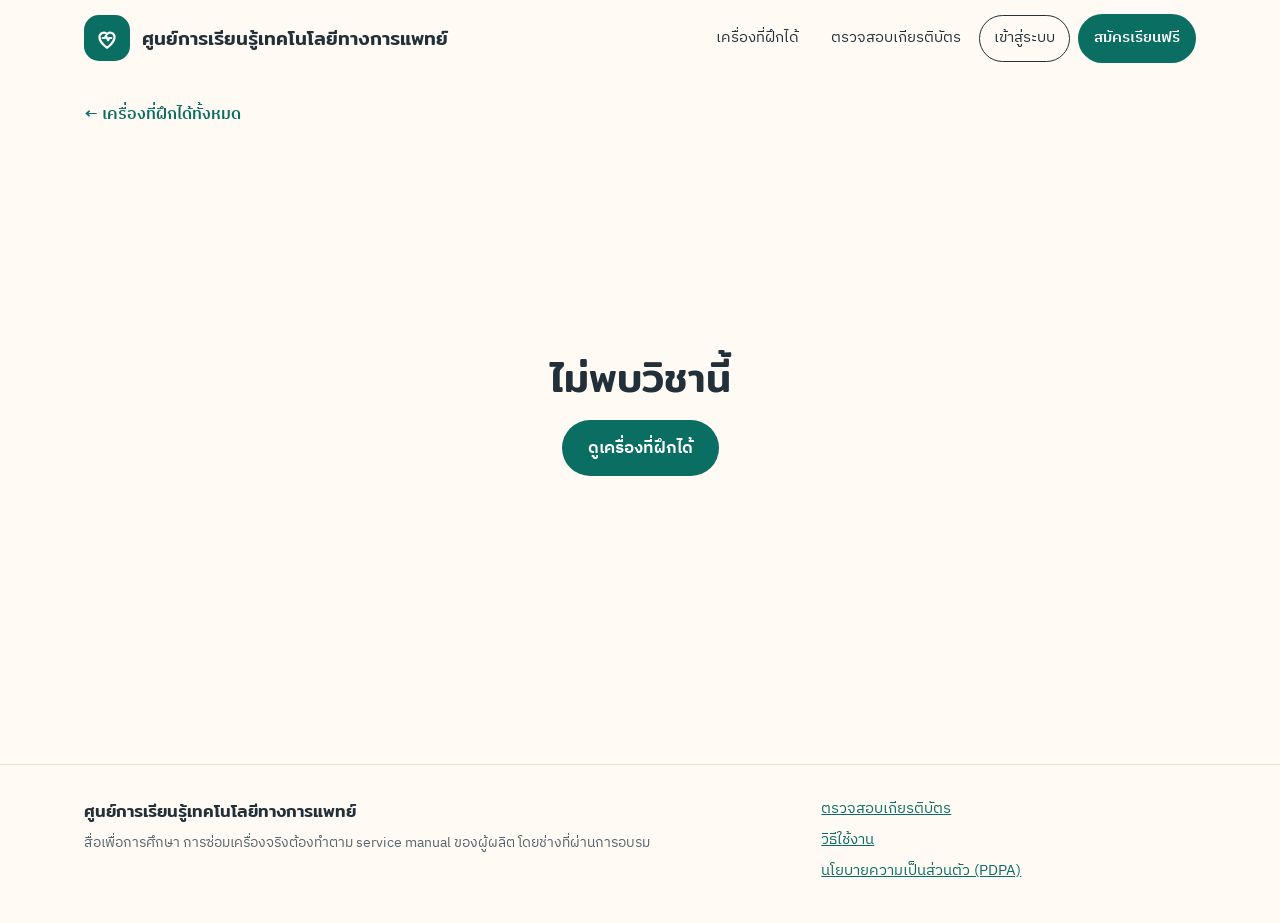
==== course.html @ 9ccb484e "Shared login and course enrollment with the learning center Main site: course pages with enrollment," ====
<!DOCTYPE html>
<html lang="th">
<head>
<meta charset="utf-8">
<meta name="viewport" content="width=device-width, initial-scale=1">
<title>รายละเอียดวิชา · ศูนย์การเรียนรู้เทคโนโลยีทางการแพทย์</title>
<link rel="preconnect" href="https://fonts.googleapis.com">
<link rel="preconnect" href="https://fonts.gstatic.com" crossorigin>
<link href="https://fonts.googleapis.com/css2?family=Mitr:wght@400;500;600&family=IBM+Plex+Sans+Thai:wght@400;500;600&display=swap" rel="stylesheet">
<link rel="stylesheet" href="css/site.css">
</head>
<body data-page="course">
<header class="site-head"></header>
<main id="main" class="wrap" style="padding-top:24px;padding-bottom:24px">
  <a class="back" href="./#devices">← เครื่องที่ฝึกได้ทั้งหมด</a>
  <div id="course"></div>
</main>
<footer class="site-foot"></footer>
<script src="js/config.js"></script>
<script src="js/api.js"></script>
<script src="js/courses.js"></script>
<script src="js/site.js"></script>
<script>
(function(){
  const M = window.MTC, esc = M.esc, S = window.SITE;
  const id = new URLSearchParams(location.search).get("c");
  const C = (window.COURSES||[]).find(x=>x.id===id);
  const root = document.getElementById("course");
  if(!C){ root.innerHTML = `<div class="soon-page"><h1>ไม่พบวิชานี้</h1><a class="btn btn-primary" href="./#devices">ดูเครื่องที่ฝึกได้</a></div>`; return; }
  document.title = C.th + " · " + S.name;
  const appUrl = (S.apps||{})[C.id] || "#";

  root.innerHTML = `
    <section class="course-hero">
      <div class="course-art art-${C.art}">${window.COURSE_ART[C.id]||""}</div>
      <div class="course-head">
        <span class="tag tag-mint">วิชาฝึกซ่อม · เรียนฟรี</span>
        <h1>${esc(C.th)}</h1>
        <span class="en">${esc(C.en)}</span>
        <p>${esc(C.intro)}</p>
        <div id="cta" class="cta-box" aria-live="polite"></div>
      </div>
    </section>
    <section class="course-grid">
      <div class="panel-card">
        <h2>เรียนอะไรบ้าง</h2>
        <ol class="learn-list">${C.learn.map(t=>`<li>${esc(t)}</li>`).join("")}</ol>
      </div>
      <div class="side-col">
        <div class="panel-card">
          <h2>เกณฑ์รับเกียรติบัตร</h2>
          <ul class="crit-list">${window.COURSE_CRIT.split(" · ").map(t=>`<li>${esc(t)}</li>`).join("")}</ul>
          <p class="muted small">เรียนตามจังหวะของตัวเอง ความคืบหน้าบันทึกให้อัตโนมัติ ทำต่อจากเครื่องไหนก็ได้</p>
        </div>
        <div class="panel-card">
          <h2>เหมาะกับใคร</h2>
          <p class="muted">นักศึกษา ช่างเครื่องมือแพทย์ บุคลากรโรงพยาบาล และผู้สนใจทั่วไป ไม่ต้องมีพื้นฐานไฟฟ้ามาก่อน</p>
        </div>
      </div>
    </section>`;

  const cta = document.getElementById("cta");
  function draw(state, msg){
    const sess = M.session();
    if(!sess){
      cta.innerHTML = `<a class="btn btn-primary" href="login.html?mode=reg&next=${encodeURIComponent("course.html?c="+C.id)}">สมัครสมาชิกเพื่อลงทะเบียนเรียน</a>
        <a class="btn btn-ghost" href="login.html?next=${encodeURIComponent("course.html?c="+C.id)}">มีบัญชีแล้ว เข้าสู่ระบบ</a>`;
      return;
    }
    const enrolled = (sess.enrolled||[]).includes(C.id);
    if(enrolled){
      cta.innerHTML = `<a class="btn btn-primary" href="${esc(appUrl)}">เข้าเรียน →</a>
        <span class="ok-note">✓ ลงทะเบียนเรียนวิชานี้แล้ว</span>${msg?`<div class="msg ok">${esc(msg)}</div>`:""}`;
    }else{
      cta.innerHTML = `<button class="btn btn-primary" id="enroll" type="button"${state==="busy"?" disabled":""}>${state==="busy"?"กำลังลงทะเบียน…":"ลงทะเบียนเรียนวิชานี้"}</button>
        <span class="muted small">ลงทะเบียนแล้วจะเห็นวิชานี้ในหน้าวิชาของฉัน</span>${msg?`<div class="msg bad">${esc(msg)}</div>`:""}`;
      document.getElementById("enroll").onclick = async ()=>{
        draw("busy");
        const r = await M.enroll(C.id);
        if(r.ok) draw("", "ลงทะเบียนเรียบร้อย กดเข้าเรียนได้เลย");
        else { if(r.err==="badpin"||r.err==="nouser"){ M.logout(); location.href="login.html?next="+encodeURIComponent("course.html?c="+C.id); return; } draw("", M.errText(r)); }
      };
    }
  }
  draw();
  /* ตรวจสถานะล่าสุดจากระบบ เผื่อลงทะเบียนจากเครื่องอื่น */
  if(M.session()) M.refresh().then(r=>{ if(r.ok || r.err==="badpin" || r.err==="nouser") draw(); });
})();
</script>
</body>
</html>
---- css/site.css ----
/* ===== ศูนย์การเรียนรู้เทคโนโลยีทางการแพทย์ ===== */
:root{
  --bg:#FFFBF4; --ink:#22303A; --muted:#56636E; --line:#EADFCF; --card:#FFFFFF;
  --accent:#0B6E62; --accent-d:#08544B; --mint:#E3F5F0; --peach:#FFE6D8; --peach-ink:#8A3A12;
  --sky:#E3EFFB; --butter:#FFF4D6; --sun:#FFD166; --coral:#F2785C; --night:#22303A;
  --maxw:1160px;
}
*{box-sizing:border-box}
html{scroll-behavior:smooth}
body{margin:0;background:var(--bg);color:var(--ink);font-family:"IBM Plex Sans Thai",system-ui,sans-serif;line-height:1.65;font-size:16px}
h1,h2,h3,.display{font-family:"Mitr","IBM Plex Sans Thai",sans-serif;font-weight:500;line-height:1.3}
a{color:var(--accent)} a:hover{color:var(--accent-d)}
img,svg{max-width:100%}
.wrap{max-width:var(--maxw);margin:0 auto;padding:0 24px}
.muted{color:var(--muted)}
.skip{position:absolute;left:-999px;top:8px;background:var(--ink);color:#fff;padding:8px 14px;border-radius:8px;z-index:20}
.skip:focus{left:8px}
:focus-visible{outline:3px solid var(--coral);outline-offset:2px}

/* buttons */
.btn{display:inline-flex;align-items:center;justify-content:center;gap:6px;min-height:44px;padding:12px 24px;border-radius:999px;font:inherit;font-weight:600;font-size:17px;text-decoration:none;border:2px solid transparent;cursor:pointer;transition:transform .15s, background .15s}
.btn:hover{transform:translateY(-1px)}
.btn-primary{background:var(--accent);color:#fff} .btn-primary:hover{background:var(--accent-d);color:#fff}
.btn-ghost{background:transparent;color:var(--ink)} .btn-ghost:hover{color:var(--accent)}
.btn-outline{background:transparent;color:var(--ink);border-color:var(--ink)}
.btn-sun{background:var(--sun);color:var(--ink)} .btn-sun:hover{color:var(--ink);background:#FFC53D}
.btn-sm{min-height:44px;padding:9px 18px;font-size:15px}

/* header */
.site-head{position:sticky;top:0;z-index:10;background:rgba(255,251,244,.94);backdrop-filter:blur(6px);border-bottom:1px solid transparent;transition:border-color .2s}
.site-head.scrolled{border-bottom-color:var(--line)}
.head-row{display:flex;align-items:center;gap:16px;padding-top:14px;padding-bottom:14px}
.brand{display:flex;align-items:center;gap:12px;text-decoration:none;color:var(--ink);margin-right:auto}
.brand:hover{color:var(--ink)}
.logo{width:46px;height:46px;border-radius:15px;background:var(--accent);display:grid;place-items:center;flex:none}
.brand-name{font-family:"Mitr",sans-serif;font-weight:500;font-size:19px;line-height:1.3}
.nav{display:flex;align-items:center;gap:4px}
.nav a{padding:10px 14px;border-radius:999px;color:var(--ink);text-decoration:none;font-size:15px}
.nav a:hover{background:var(--mint)}
.nav .btn{margin-left:4px}
.nav a.btn-primary,.nav a.btn-primary:hover{color:#fff;background:var(--accent)}
.nav a.btn-primary:hover{background:var(--accent-d)}
.nav .nav-login{border:1.5px solid var(--ink)}
.menu-btn{display:none;width:46px;height:46px;border-radius:12px;border:1.5px solid var(--ink);background:transparent;cursor:pointer;place-items:center;color:var(--ink)}
@media (max-width:960px){
  .menu-btn{display:grid}
  .nav{display:none;position:absolute;left:0;right:0;top:100%;background:var(--bg);flex-direction:column;align-items:stretch;padding:8px 24px 20px;border-bottom:1px solid var(--line);box-shadow:0 12px 24px rgba(34,48,58,.08)}
  .nav.open{display:flex}
  .nav a{padding:12px 14px;font-size:17px}
  .nav .btn{margin:6px 0 0}
  .brand-name{font-size:17px}
}

/* hero */
.hero{display:flex;flex-wrap:wrap;gap:40px;align-items:center;padding-top:40px;padding-bottom:24px}
.hero-text{flex:1 1 460px;display:flex;flex-direction:column;gap:18px}
.tag{align-self:flex-start;font-size:14px;font-weight:600;padding:6px 14px;border-radius:999px}
.tag-peach{background:var(--peach);color:var(--peach-ink)}
.hero h1{margin:0;font-size:clamp(32px,5vw,48px)}
.hero p{margin:0;font-size:18px;color:var(--muted)}
.hero-actions{display:flex;flex-wrap:wrap;gap:12px;align-items:center}
.hero-art{flex:1 1 400px;display:flex;justify-content:center}
.hero-art svg{width:100%;max-width:460px;height:auto}

/* sections */
.section{padding-top:48px;padding-bottom:24px}
.section-head{display:flex;flex-direction:column;gap:6px;margin-bottom:24px}
.section-head h2{margin:0;font-size:clamp(26px,3.6vw,34px)}
.section-head p{margin:0;color:var(--muted);font-size:17px}

/* device cards */
.devices{display:flex;flex-wrap:wrap;gap:24px}
.device{flex:1 1 340px;text-decoration:none;color:var(--ink);background:var(--card);border:2px solid var(--ink);border-radius:28px;overflow:hidden;display:flex;flex-direction:column;transition:transform .2s, box-shadow .2s}
.device:hover{color:var(--ink);transform:translateY(-3px);box-shadow:0 10px 0 var(--ink)}
.device-art{position:relative;height:190px;display:grid;place-items:center;padding:20px}
.device-art svg{height:140px;width:auto}
.device-art .badge{position:absolute;top:16px;left:16px;font-size:13px;font-weight:600;color:#fff;background:var(--accent);padding:4px 12px;border-radius:999px}
.art-sky{background:var(--sky)} .art-peach{background:var(--peach)}
.device-body{padding:22px 24px 24px;display:flex;flex-direction:column;gap:8px;flex:1}
.device-body h3{margin:0;font-size:24px}
.device-body .en{color:var(--muted);font-size:15px}
.device-body p{margin:4px 0 0;color:var(--muted);font-size:15px}
.device-body .go{margin-top:auto;padding-top:10px;font-weight:600;color:var(--accent)}
.soon-row{display:flex;flex-wrap:wrap;gap:12px;align-items:center;margin-top:24px}
.soon-row b{color:var(--muted)}
.chip{padding:8px 16px;border-radius:999px;background:var(--butter);font-size:15px}

/* sample case */
.sample{background:var(--mint);border-radius:32px;padding:36px;display:flex;flex-wrap:wrap;gap:32px;align-items:flex-start}
.sample-intro{flex:1 1 340px;display:flex;flex-direction:column;gap:12px}
.sample-intro h2{margin:0;font-size:clamp(26px,3.4vw,32px)}
.sample-intro p{margin:0;color:#3E4B55;font-size:17px}
.steps{list-style:none;margin:6px 0 0;padding:0;display:flex;flex-direction:column;gap:10px}
.steps li{display:flex;gap:12px;align-items:center}
.steps .n{width:32px;height:32px;border-radius:999px;background:#fff;border:2px solid var(--ink);font-weight:600;display:grid;place-items:center;flex:none}
.ticket{flex:1 1 420px;background:#fff;border:2px solid var(--ink);border-radius:24px;padding:24px;display:flex;flex-direction:column;gap:14px}
.ticket-head{display:flex;justify-content:space-between;gap:12px;flex-wrap:wrap;align-items:center;font-weight:600}
.level{font-size:13px;font-weight:600;color:var(--peach-ink);background:var(--peach);padding:3px 12px;border-radius:999px}
.alarm-screen{background:var(--night);color:#FFB4A2;font-family:ui-monospace,Menlo,monospace;font-size:17px;padding:10px 14px;border-radius:12px}
.ticket p{margin:0;color:var(--muted)}
.choice{font:inherit;text-align:left;min-height:48px;padding:12px 16px;border-radius:14px;border:2px solid #D8CFC0;background:#fff;color:var(--ink);cursor:pointer;transition:border-color .15s, background .15s}
.choice:hover{border-color:var(--ink)}
.choice.good{border-color:var(--accent);background:var(--mint)}
.choice.bad{border-color:#B0452A;background:var(--peach)}
.fb{border-radius:14px;padding:12px 16px}
.fb.good{background:var(--mint)} .fb.good b{color:var(--accent)}
.fb.bad{background:var(--peach)} .fb.bad b{color:var(--peach-ink)}
.fb[hidden]{display:none}

/* join */
.join{background:var(--night);color:#fff;border-radius:32px;padding:44px 36px;display:flex;flex-wrap:wrap;gap:28px;align-items:center;justify-content:space-between}
.join h2{margin:0;font-size:clamp(26px,3.4vw,32px)}
.join p{margin:0;color:#D3DAE0;font-size:17px}
.join-text{flex:1 1 420px;display:flex;flex-direction:column;gap:10px}
.who{display:flex;flex-wrap:wrap;gap:8px;margin-top:4px}
.who span{padding:6px 14px;border-radius:999px;background:#34444F;font-size:14px}
.join-actions{display:flex;flex-direction:column;gap:10px;align-items:flex-start}
.join-actions a.link{color:#9FE6D6;font-size:15px}

/* footer */
.site-foot{border-top:1px solid var(--line);margin-top:56px}
.foot-row{display:flex;flex-wrap:wrap;gap:28px;padding-top:32px;padding-bottom:40px}
.foot-row > div{display:flex;flex-direction:column;gap:6px}
.foot-main{flex:2 1 360px}
.foot-col{flex:1 1 200px;font-size:15px}
.foot-name{font-family:"Mitr",sans-serif;font-weight:500;font-size:17px}

/* placeholder page */
.soon-page{min-height:60vh;display:flex;flex-direction:column;align-items:center;justify-content:center;text-align:center;gap:16px;padding-top:64px;padding-bottom:64px}
.soon-page h1{margin:0;font-size:clamp(28px,4vw,40px)}
.soon-page p{margin:0;color:var(--muted);font-size:18px;max-width:560px}

@media (max-width:600px){
  .sample,.join{padding:24px;border-radius:24px}
  .device{border-radius:22px}
}
@media (prefers-reduced-motion:reduce){ html{scroll-behavior:auto} .btn,.device{transition:none} .btn:hover,.device:hover{transform:none} }

/* ===== หน้าเพิ่มเติม ===== */
.small{font-size:14px}
.center{text-align:center}
.wide{width:100%}
.back{display:inline-block;margin-bottom:16px;text-decoration:none;font-weight:600}
.tag-mint{background:var(--mint);color:var(--accent)}
.btn[disabled]{opacity:.6;cursor:wait;transform:none}
.msg{border-radius:14px;padding:12px 16px;margin:12px 0;font-size:15px}
.msg.ok{background:var(--mint);color:#0A4F46}
.msg.bad{background:var(--peach);color:#7A3210}
.msg[hidden]{display:none}
.nav a[aria-current="page"]{background:var(--ink);color:#fff}
.nav .nav-user{display:inline-flex;align-items:center;gap:6px;border:1.5px solid var(--accent);color:var(--accent);font-weight:600}
.nav .nav-user[aria-current="page"]{background:var(--accent);color:#fff;border-color:var(--accent)}

/* course page */
.course-hero{display:flex;flex-wrap:wrap;gap:32px;align-items:center;padding:8px 0 32px}
.course-art{flex:1 1 300px;max-width:420px;height:260px;border-radius:28px;border:2px solid var(--ink);display:grid;place-items:center}
.course-art svg{height:170px;width:auto}
.course-head{flex:1 1 420px;display:flex;flex-direction:column;gap:10px}
.course-head h1{margin:0;font-size:clamp(30px,4.4vw,42px)}
.course-head .en{color:var(--muted);font-size:17px;margin-top:-6px}
.course-head p{margin:0;font-size:17px;color:var(--muted)}
.cta-box{display:flex;flex-wrap:wrap;gap:12px;align-items:center;margin-top:8px}
.cta-box .msg{flex-basis:100%;margin:0}
.ok-note{color:var(--accent);font-weight:600}
.course-grid{display:flex;flex-wrap:wrap;gap:24px;align-items:flex-start}
.course-grid > .panel-card{flex:2 1 460px}
.side-col{flex:1 1 300px;display:flex;flex-direction:column;gap:24px}
.panel-card{background:var(--card);border:2px solid var(--ink);border-radius:24px;padding:24px}
.panel-card h2{margin:0 0 12px;font-size:22px}
.panel-card p{margin:8px 0 0}
.learn-list{margin:0;padding-left:22px;display:flex;flex-direction:column;gap:10px}
.learn-list li::marker{color:var(--accent);font-weight:600}
.crit-list{margin:0;padding-left:20px;display:flex;flex-direction:column;gap:6px}

/* auth */
.auth-wrap{display:flex;justify-content:center;padding-top:32px;padding-bottom:32px}
.auth-card{width:100%;max-width:480px;background:var(--card);border:2px solid var(--ink);border-radius:28px;padding:32px;display:flex;flex-direction:column;gap:14px}
.auth-card h1{margin:0;font-size:30px}
.auth-card > p{margin:0}
.seg{display:flex;border:1.5px solid var(--ink);border-radius:999px;overflow:hidden}
.seg button{flex:1;font:inherit;font-size:15px;min-height:44px;border:0;background:transparent;color:var(--ink);cursor:pointer;padding:8px 12px}
.seg button.on{background:var(--accent);color:#fff}
#f{display:flex;flex-direction:column;gap:12px}
.field{display:flex;flex-direction:column;gap:6px;font-weight:600;font-size:15px}
.field input,.inline-form input{font:inherit;font-weight:400;font-size:17px;min-height:48px;padding:10px 14px;border-radius:14px;border:1.5px solid #B8AE9C;background:#fff;color:var(--ink)}
.field input:focus,.inline-form input:focus{border-color:var(--accent);outline:3px solid var(--mint)}
.consent{display:flex;gap:10px;align-items:flex-start;font-size:14px;color:var(--muted);background:var(--bg);border-radius:14px;padding:12px}
.consent input{width:20px;height:20px;margin-top:2px;flex:none;accent-color:var(--accent)}

/* my */
.my-head{display:flex;flex-wrap:wrap;gap:16px;align-items:flex-end;justify-content:space-between;margin-bottom:8px}
.my-head h1{margin:0;font-size:clamp(26px,4vw,34px)}
.my-head > div{display:flex;flex-direction:column}
.h-sec{font-size:24px;margin:28px 0 14px}
.my-grid{display:flex;flex-wrap:wrap;gap:20px}
.empty{background:var(--card);border:2px dashed #CFC4B0;border-radius:20px;padding:20px 24px;color:var(--muted)}
.prog-card{flex:1 1 440px;background:var(--card);border:2px solid var(--ink);border-radius:24px;padding:22px;display:flex;flex-direction:column;gap:14px}
.prog-top{display:flex;align-items:center;gap:14px;flex-wrap:wrap}
.prog-top > div{flex:1 1 180px;display:flex;flex-direction:column}
.prog-top h3{margin:0;font-size:20px}
.mini-art{width:64px;height:64px;border-radius:16px;display:grid;place-items:center;flex:none}
.mini-art svg{width:50px;height:auto}
.pill{font-size:13px;font-weight:600;padding:4px 12px;border-radius:999px;white-space:nowrap}
.pill-ok{background:var(--accent);color:#fff}
.pill-run{background:var(--butter);color:#6B4A00}
.pill-grey{background:#EFE8DC;color:var(--muted)}
.bar{height:12px;border-radius:999px;background:#EFE8DC;overflow:hidden}
.bar i{display:block;height:100%;background:var(--accent);border-radius:999px;transition:width .6s}
.crit-rows{list-style:none;margin:0;padding:0;display:flex;flex-direction:column;gap:6px;font-size:15px}
.crit-rows li{display:flex;justify-content:space-between;gap:12px;color:var(--muted)}
.crit-rows li.done{color:var(--ink)}
.cert-row{background:var(--mint);border-radius:14px;padding:12px 16px;display:flex;flex-direction:column;gap:6px}
.cert-row div{display:flex;flex-direction:column}
.prog-actions{display:flex;flex-wrap:wrap;gap:8px}
.mini-course{flex:1 1 320px;display:flex;gap:16px;align-items:center;text-decoration:none;color:var(--ink);background:var(--card);border:2px dashed #CFC4B0;border-radius:20px;padding:16px}
.mini-course:hover{border-color:var(--ink);color:var(--ink)}
.mini-course > span:last-child{display:flex;flex-direction:column}
.mini-course small{color:var(--muted)}
.mini-course .go{color:var(--accent);font-weight:600;font-size:15px;margin-top:4px}

/* verify */
.verify-wrap{max-width:720px;padding-top:40px;padding-bottom:24px}
.verify-wrap h1{margin:0;font-size:clamp(28px,4vw,36px)}
.lead{font-size:17px;margin:8px 0 20px}
.inline-form{display:flex;flex-wrap:wrap;gap:10px}
.inline-form input{flex:1 1 240px;text-transform:uppercase}
.verified{margin-top:20px;background:var(--card);border:2px solid var(--accent);border-radius:24px;padding:24px}
.v-head{display:flex;align-items:center;gap:12px;font-family:"Mitr",sans-serif;font-size:20px;color:var(--accent);margin-bottom:14px}
.v-icon{width:40px;height:40px;border-radius:999px;background:var(--accent);display:grid;place-items:center;flex:none}
.verified dl{display:grid;grid-template-columns:max-content 1fr;gap:8px 20px;margin:0}
.verified dt{color:var(--muted)} .verified dd{margin:0;font-weight:600}
@media (max-width:600px){ .auth-card,.panel-card{padding:20px;border-radius:22px} .course-art{height:200px} }
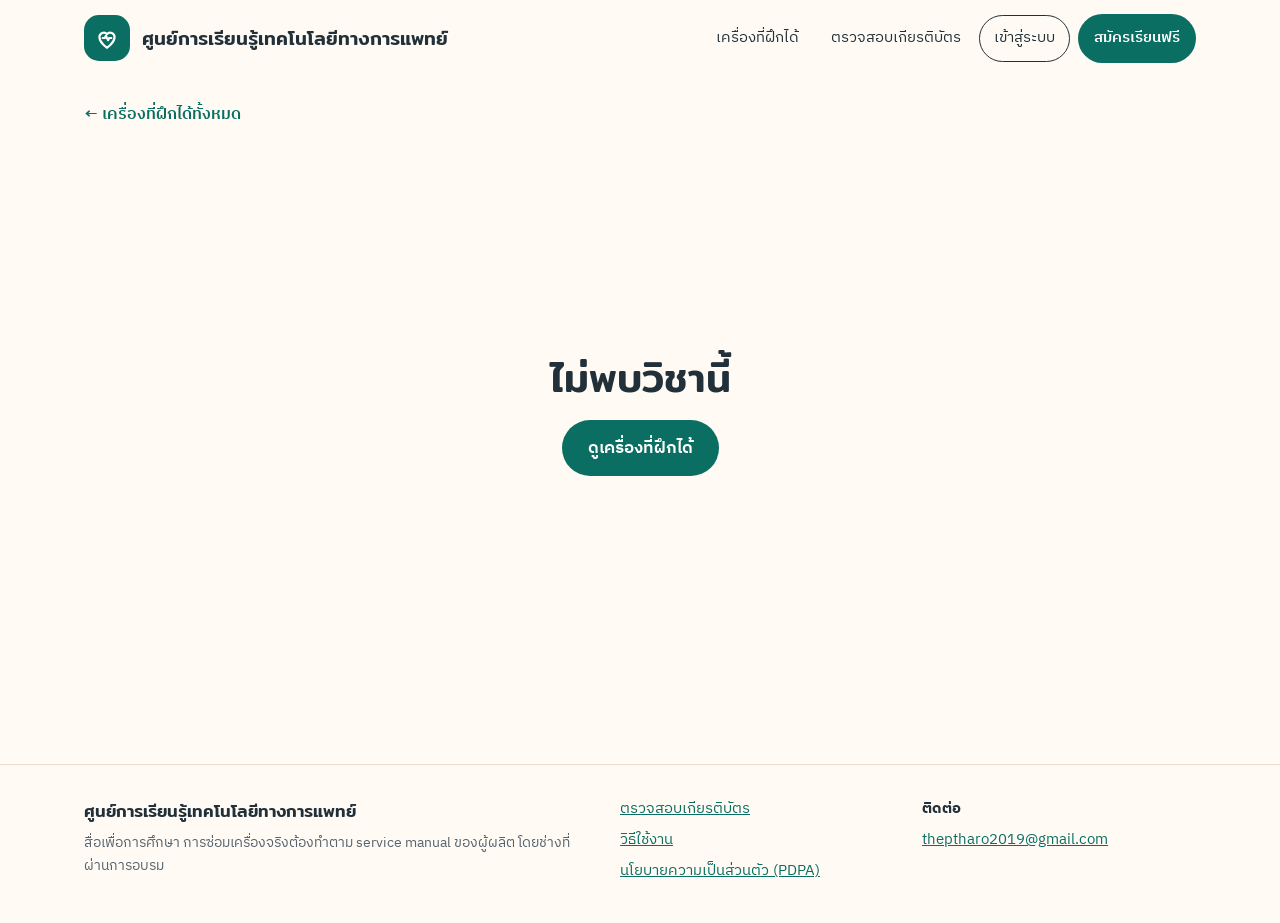
==== commit e4e98653: "Switch to passwords and single sign-on via the main site Passwords 8-16 chars with upper, lower, dig" ====
--- a/course.html
+++ b/course.html
@@ -49,7 +49,7 @@
       <div class="side-col">
         <div class="panel-card">
           <h2>เกณฑ์รับเกียรติบัตร</h2>
-          <ul class="crit-list">${window.COURSE_CRIT.split(" · ").map(t=>`<li>${esc(t)}</li>`).join("")}</ul>
+          <ul class="crit-list">${(C.crit||[]).map(t=>`<li>${esc(t)}</li>`).join("")}</ul>
           <p class="muted small">เรียนตามจังหวะของตัวเอง ความคืบหน้าบันทึกให้อัตโนมัติ ทำต่อจากเครื่องไหนก็ได้</p>
         </div>
         <div class="panel-card">
@@ -78,13 +78,13 @@
         draw("busy");
         const r = await M.enroll(C.id);
         if(r.ok) draw("", "ลงทะเบียนเรียบร้อย กดเข้าเรียนได้เลย");
-        else { if(r.err==="badpin"||r.err==="nouser"){ M.logout(); location.href="login.html?next="+encodeURIComponent("course.html?c="+C.id); return; } draw("", M.errText(r)); }
+        else { if(M.isAuthErr(r)){ M.logout(); location.href="login.html?next="+encodeURIComponent("course.html?c="+C.id); return; } draw("", M.errText(r)); }
       };
     }
   }
   draw();
   /* ตรวจสถานะล่าสุดจากระบบ เผื่อลงทะเบียนจากเครื่องอื่น */
-  if(M.session()) M.refresh().then(r=>{ if(r.ok || r.err==="badpin" || r.err==="nouser") draw(); });
+  if(M.session()) M.refresh().then(r=>{ if(r.ok || M.isAuthErr(r)) draw(); });
 })();
 </script>
 </body>
--- a/css/site.css
+++ b/css/site.css
@@ -230,3 +230,45 @@
 .verified dl{display:grid;grid-template-columns:max-content 1fr;gap:8px 20px;margin:0}
 .verified dt{color:var(--muted)} .verified dd{margin:0;font-weight:600}
 @media (max-width:600px){ .auth-card,.panel-card{padding:20px;border-radius:22px} .course-art{height:200px} }
+
+/* ===== หน้าเอกสาร: วิธีใช้งาน / นโยบายความเป็นส่วนตัว ===== */
+.doc{max-width:820px;padding-top:36px;padding-bottom:24px}
+.doc h1{margin:0;font-size:clamp(28px,4vw,38px)}
+.doc section{margin-top:28px}
+.doc section h2,.doc .faq-h{font-size:22px;margin:0 0 10px}
+.doc p,.doc li{font-size:16.5px}
+.doc ul{padding-left:22px;display:flex;flex-direction:column;gap:6px}
+.summary{background:var(--mint);border-radius:24px;padding:20px 24px;margin-top:8px}
+.summary h2{margin:0 0 8px;font-size:20px}
+.summary ul{margin:0}
+.tbl{width:100%;border-collapse:collapse;background:var(--card);border:2px solid var(--ink);border-radius:18px;overflow:hidden;font-size:15px}
+.tbl th,.tbl td{text-align:left;padding:10px 14px;border-bottom:1px solid var(--line);vertical-align:top}
+.tbl th{background:var(--butter);font-weight:600}
+.tbl tr:last-child td{border-bottom:0}
+.howto-steps{list-style:none;margin:24px 0 0;padding:0;display:flex;flex-direction:column;gap:18px}
+.howto-steps > li{display:flex;gap:18px;background:var(--card);border:2px solid var(--ink);border-radius:24px;padding:22px}
+.howto-steps h2{margin:0 0 6px;font-size:22px}
+.howto-steps p{margin:6px 0}
+.hs-n{width:44px;height:44px;border-radius:999px;background:var(--sun);font-family:"Mitr",sans-serif;font-size:20px;display:grid;place-items:center;flex:none}
+.faq-h{margin-top:36px !important}
+.faq{display:flex;flex-direction:column;gap:10px;margin-bottom:20px}
+.faq details{background:var(--card);border:1.5px solid #D8CFC0;border-radius:16px;padding:0 18px}
+.faq summary{cursor:pointer;font-weight:600;padding:14px 0;min-height:44px;list-style-position:inside}
+.faq details[open]{border-color:var(--ink)}
+.faq details p{margin:0 0 14px;color:var(--muted)}
+.consent a{color:var(--accent)}
+@media (max-width:600px){ .howto-steps > li{flex-direction:column;gap:10px;padding:18px} .tbl{font-size:14px} }
+
+/* ===== ช่องรหัสผ่าน ===== */
+.pw-wrap{position:relative;display:flex}
+.pw-wrap input{flex:1;padding-right:76px;width:100%}
+.pw-eye{position:absolute;right:6px;top:50%;transform:translateY(-50%);min-height:36px;padding:0 12px;border:0;border-radius:10px;background:var(--mint);color:#0A4F46;font:inherit;font-size:14px;font-weight:600;cursor:pointer}
+.pw-eye:focus-visible{outline:3px solid var(--accent)}
+.pw-rules{list-style:none;margin:-4px 0 4px;padding:0;display:flex;flex-wrap:wrap;gap:6px 14px;font-size:14px;color:var(--muted)}
+.pw-rules li::before{content:"○ ";}
+.pw-rules li.ok{color:#0A6B5E}
+.pw-rules li.ok::before{content:"✓ ";font-weight:700}
+.acct-box{background:#fff;border-radius:18px;padding:4px 20px;border:1.5px solid var(--line);max-width:560px}
+.acct-box summary{cursor:pointer;font-weight:600;padding:13px 0;list-style-position:inside}
+.acct-box form{display:flex;flex-direction:column;gap:14px;padding:4px 0 20px}
+.acct-box .btn{align-self:flex-start}
